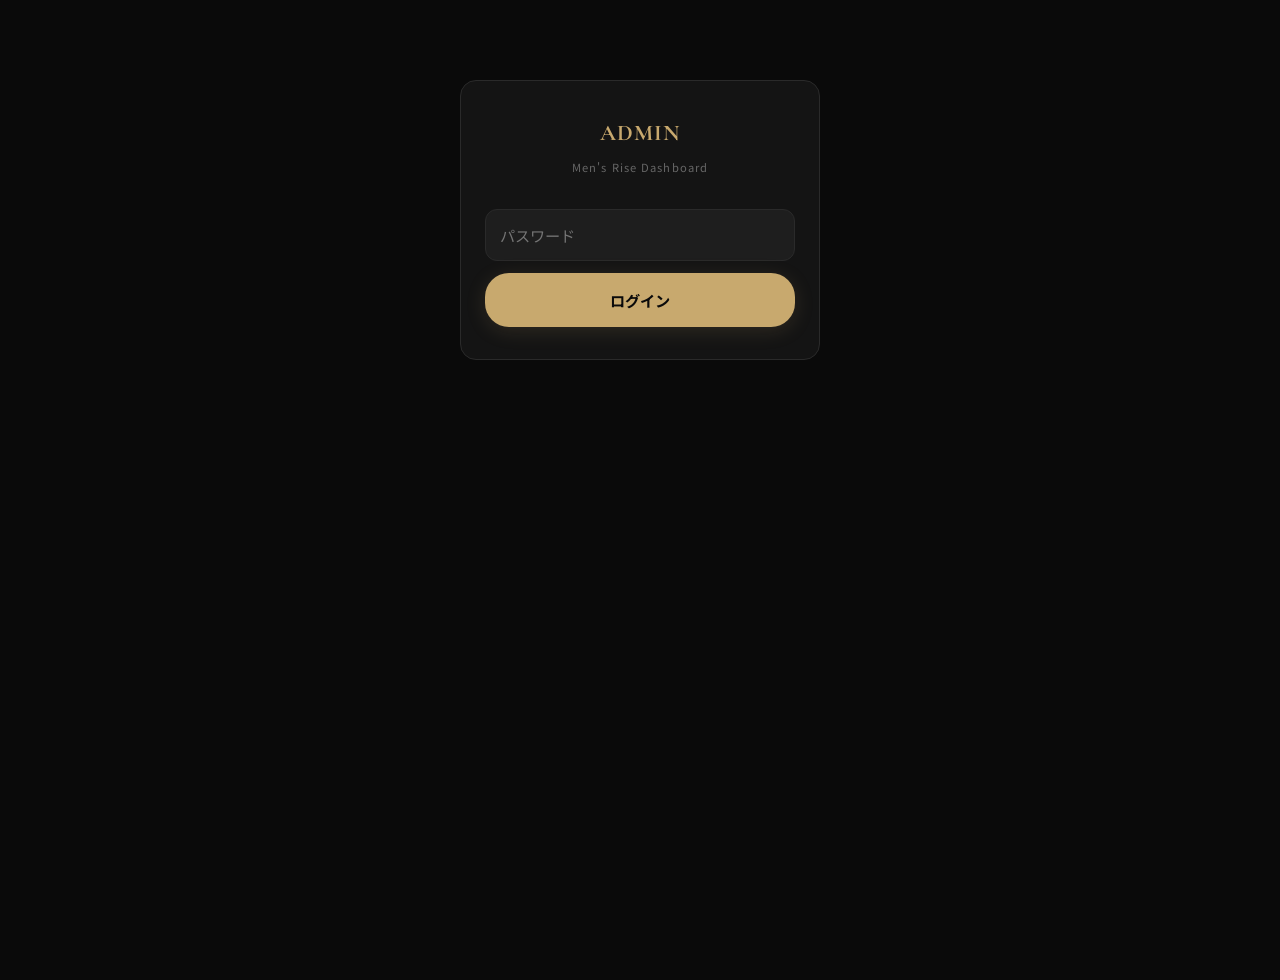
==== admin.html @ d1937c80 "Add: 名前入力・定量データ収集・GAS連携・管理ダッシュボード・ランダムCTA - 名前入力画面（診断スタート時必須、localStorage保持） - 各診断に定量データ質問追加（身長/体重/年" ====
<!DOCTYPE html>
<html lang="ja">
<head>
  <meta charset="UTF-8">
  <meta name="viewport" content="width=device-width, initial-scale=1.0">
  <title>管理ダッシュボード | Men's Rise</title>
  <link rel="stylesheet" href="css/style.css">
  <style>
    body { background: var(--bg); }
    .admin-container {
      max-width: 960px;
      margin: 0 auto;
      padding: 24px 20px;
    }
    .admin-title {
      font-family: var(--font-serif);
      font-size: 1.4rem;
      color: var(--gold);
      margin-bottom: 4px;
      letter-spacing: 0.05em;
    }
    .admin-subtitle {
      font-size: 0.7rem;
      color: var(--text-muted);
      letter-spacing: 0.1em;
      margin-bottom: 32px;
    }
    .login-box {
      max-width: 360px;
      margin: 80px auto;
      background: var(--bg-card);
      border: 1px solid var(--border);
      border-radius: var(--radius-lg);
      padding: 32px 24px;
      text-align: center;
    }
    .login-box input {
      width: 100%;
      padding: 14px;
      background: var(--bg-elevated);
      border: 1px solid var(--border);
      border-radius: var(--radius-md);
      color: var(--text);
      font-family: inherit;
      font-size: 0.95rem;
      margin-bottom: 12px;
    }
    .login-error {
      color: #ef4444;
      font-size: 0.8rem;
      margin-top: 8px;
    }
    /* ダッシュボード */
    .stats-grid {
      display: grid;
      grid-template-columns: repeat(auto-fit, minmax(200px, 1fr));
      gap: 14px;
      margin-bottom: 32px;
    }
    .stat-card {
      background: var(--bg-card);
      border: 1px solid var(--border);
      border-radius: var(--radius-lg);
      padding: 20px;
      text-align: center;
    }
    .stat-card-label {
      font-size: 0.7rem;
      color: var(--text-muted);
      letter-spacing: 0.1em;
      margin-bottom: 8px;
      text-transform: uppercase;
    }
    .stat-card-num {
      font-size: 2rem;
      font-weight: 900;
      color: var(--gold);
      font-family: var(--font-serif);
    }
    .chart-section {
      background: var(--bg-card);
      border: 1px solid var(--border);
      border-radius: var(--radius-lg);
      padding: 24px 20px;
      margin-bottom: 20px;
    }
    .chart-title {
      font-size: 0.75rem;
      color: var(--gold);
      letter-spacing: 0.1em;
      margin-bottom: 16px;
      text-transform: uppercase;
      font-family: var(--font-serif);
      padding-bottom: 8px;
      border-bottom: 1px solid var(--border);
    }
    .bar-row {
      display: flex;
      align-items: center;
      gap: 12px;
      margin-bottom: 10px;
      font-size: 0.8rem;
    }
    .bar-label {
      min-width: 120px;
      color: var(--text);
    }
    .bar-track {
      flex: 1;
      height: 18px;
      background: var(--bg-elevated);
      border-radius: 9px;
      overflow: hidden;
      position: relative;
    }
    .bar-fill {
      height: 100%;
      background: linear-gradient(90deg, var(--gold-dark), var(--gold-light));
      border-radius: 9px;
      transition: width 0.5s ease;
    }
    .bar-value {
      min-width: 40px;
      text-align: right;
      color: var(--text-muted);
      font-size: 0.75rem;
      font-family: var(--font-serif);
    }
    /* 検索 */
    .search-box {
      display: flex;
      gap: 10px;
      margin-bottom: 24px;
    }
    .search-box input {
      flex: 1;
      padding: 14px 18px;
      background: var(--bg-card);
      border: 1px solid var(--border);
      border-radius: var(--radius-md);
      color: var(--text);
      font-family: inherit;
      font-size: 0.95rem;
    }
    .search-box button {
      padding: 14px 24px;
      background: var(--gold);
      color: var(--bg);
      border: none;
      border-radius: var(--radius-md);
      font-family: inherit;
      font-weight: 700;
      cursor: pointer;
    }
    .user-card {
      background: var(--bg-card);
      border: 1px solid var(--border);
      border-radius: var(--radius-lg);
      padding: 20px;
      margin-bottom: 14px;
    }
    .user-card-header {
      display: flex;
      justify-content: space-between;
      align-items: baseline;
      margin-bottom: 12px;
      padding-bottom: 10px;
      border-bottom: 1px solid var(--border);
    }
    .user-name {
      font-size: 1.1rem;
      font-weight: 700;
      color: var(--white);
    }
    .user-time {
      font-size: 0.7rem;
      color: var(--text-muted);
    }
    .user-diagnosis {
      display: inline-block;
      padding: 3px 10px;
      background: var(--bg-elevated);
      border: 1px solid var(--gold);
      color: var(--gold);
      border-radius: 20px;
      font-size: 0.68rem;
      font-weight: 600;
      margin-right: 6px;
      font-family: var(--font-serif);
    }
    .user-row {
      display: flex;
      gap: 8px;
      font-size: 0.82rem;
      color: var(--text-secondary);
      margin: 6px 0;
    }
    .user-row-label {
      min-width: 80px;
      color: var(--text-muted);
      font-size: 0.75rem;
    }
    .user-data-grid {
      display: grid;
      grid-template-columns: repeat(auto-fit, minmax(140px, 1fr));
      gap: 8px 16px;
      margin-top: 10px;
    }
    .data-item {
      font-size: 0.75rem;
    }
    .data-item-label {
      color: var(--text-muted);
      margin-right: 6px;
    }
    .loading {
      text-align: center;
      padding: 40px;
      color: var(--text-muted);
    }
    .section-tabs {
      display: flex;
      gap: 4px;
      margin-bottom: 24px;
      border-bottom: 1px solid var(--border);
    }
    .tab-btn {
      padding: 12px 20px;
      background: none;
      border: none;
      color: var(--text-muted);
      font-family: inherit;
      font-size: 0.85rem;
      font-weight: 600;
      cursor: pointer;
      border-bottom: 2px solid transparent;
      transition: var(--transition);
    }
    .tab-btn.active {
      color: var(--gold);
      border-bottom-color: var(--gold);
    }
    .empty-state {
      text-align: center;
      padding: 60px 20px;
      color: var(--text-muted);
      font-size: 0.85rem;
    }
  </style>
</head>
<body>
  <div id="app">
    <!-- ログイン画面 -->
    <div id="loginScreen" class="login-box">
      <h1 class="admin-title">ADMIN</h1>
      <p class="admin-subtitle">Men's Rise Dashboard</p>
      <input type="password" id="passwordInput" placeholder="パスワード">
      <button class="start-btn" id="loginBtn" style="width:100%;">ログイン</button>
      <p class="login-error" id="loginError" style="display:none;">パスワードが違います</p>
    </div>

    <!-- ダッシュボード本体 -->
    <div id="dashboardScreen" class="admin-container" style="display:none;">
      <h1 class="admin-title">ADMIN DASHBOARD</h1>
      <p class="admin-subtitle">Men's Rise 男磨き診断ツール</p>

      <div class="section-tabs">
        <button class="tab-btn active" data-tab="stats">統計レポート</button>
        <button class="tab-btn" data-tab="search">ユーザー検索</button>
      </div>

      <!-- 統計タブ -->
      <div id="statsTab">
        <div class="loading" id="statsLoading">読み込み中...</div>
        <div id="statsContent" style="display:none;">
          <div class="stats-grid" id="statsGrid"></div>
          <div class="chart-section" id="diagnosisChart"></div>
          <div class="chart-section" id="typeChart"></div>
        </div>
      </div>

      <!-- 検索タブ -->
      <div id="searchTab" style="display:none;">
        <div class="search-box">
          <input type="text" id="searchInput" placeholder="名前で検索（例：山田）">
          <button id="searchBtn">検索</button>
        </div>
        <div id="searchResults">
          <div class="empty-state">名前を入力して検索してください</div>
        </div>
      </div>
    </div>
  </div>

  <script src="js/config.js"></script>
  <script>
    // ============ ログイン ============
    const loginBtn = document.getElementById('loginBtn');
    const passwordInput = document.getElementById('passwordInput');
    const loginError = document.getElementById('loginError');

    function tryLogin() {
      if (passwordInput.value === CONFIG.ADMIN_PASSWORD) {
        sessionStorage.setItem('mr_admin', 'ok');
        showDashboard();
      } else {
        loginError.style.display = 'block';
      }
    }

    loginBtn.addEventListener('click', tryLogin);
    passwordInput.addEventListener('keydown', (e) => {
      if (e.key === 'Enter') tryLogin();
    });

    // 既にログイン済みなら自動表示
    if (sessionStorage.getItem('mr_admin') === 'ok') {
      showDashboard();
    }

    function showDashboard() {
      document.getElementById('loginScreen').style.display = 'none';
      document.getElementById('dashboardScreen').style.display = 'block';
      loadStats();
    }

    // ============ タブ切替 ============
    document.querySelectorAll('.tab-btn').forEach(btn => {
      btn.addEventListener('click', () => {
        document.querySelectorAll('.tab-btn').forEach(b => b.classList.remove('active'));
        btn.classList.add('active');
        const tab = btn.dataset.tab;
        document.getElementById('statsTab').style.display = tab === 'stats' ? 'block' : 'none';
        document.getElementById('searchTab').style.display = tab === 'search' ? 'block' : 'none';
      });
    });

    // ============ 統計読み込み ============
    const DIAGNOSIS_LABELS = {
      kintore: '筋トレ診断',
      hada: '肌質診断',
      kamigata: '髪型診断',
      fashion: 'ファッション診断',
      phase: '男磨きフェーズ診断'
    };

    async function loadStats() {
      try {
        const res = await fetch(`${CONFIG.GAS_ENDPOINT}?action=stats`);
        const json = await res.json();
        if (json.status !== 'ok') throw new Error(json.message);

        const s = json.data;
        document.getElementById('statsLoading').style.display = 'none';
        document.getElementById('statsContent').style.display = 'block';

        // サマリーカード
        document.getElementById('statsGrid').innerHTML = `
          <div class="stat-card">
            <div class="stat-card-label">総回答数</div>
            <div class="stat-card-num">${s.total}</div>
          </div>
          <div class="stat-card">
            <div class="stat-card-label">ユーザー数</div>
            <div class="stat-card-num">${s.uniqueUsers}</div>
          </div>
          <div class="stat-card">
            <div class="stat-card-label">平均診断数/人</div>
            <div class="stat-card-num">${s.uniqueUsers ? (s.total / s.uniqueUsers).toFixed(1) : 0}</div>
          </div>
        `;

        // 診断別グラフ
        const maxDiag = Math.max(...Object.values(s.byDiagnosis), 1);
        document.getElementById('diagnosisChart').innerHTML = `
          <div class="chart-title">診断別 回答数</div>
          ${Object.entries(s.byDiagnosis).map(([k, v]) => `
            <div class="bar-row">
              <div class="bar-label">${DIAGNOSIS_LABELS[k] || k}</div>
              <div class="bar-track"><div class="bar-fill" style="width:${(v / maxDiag) * 100}%"></div></div>
              <div class="bar-value">${v}</div>
            </div>
          `).join('')}
        `;

        // タイプ別グラフ
        const maxType = Math.max(...Object.values(s.byResult), 1);
        const sortedTypes = Object.entries(s.byResult)
          .sort((a, b) => b[1] - a[1])
          .slice(0, 15);
        document.getElementById('typeChart').innerHTML = `
          <div class="chart-title">タイプ別 分布（TOP15）</div>
          ${sortedTypes.map(([k, v]) => {
            const [did, type] = k.split(':');
            return `
              <div class="bar-row">
                <div class="bar-label" style="min-width:180px; font-size:0.72rem;">
                  <span style="color:var(--gold); font-size:0.65rem;">[${DIAGNOSIS_LABELS[did] || did}]</span><br>${type}
                </div>
                <div class="bar-track"><div class="bar-fill" style="width:${(v / maxType) * 100}%"></div></div>
                <div class="bar-value">${v}</div>
              </div>
            `;
          }).join('')}
        `;
      } catch (err) {
        document.getElementById('statsLoading').innerHTML = '読み込みに失敗しました。GAS設定を確認してください。';
        console.error(err);
      }
    }

    // ============ 検索 ============
    document.getElementById('searchBtn').addEventListener('click', doSearch);
    document.getElementById('searchInput').addEventListener('keydown', (e) => {
      if (e.key === 'Enter') doSearch();
    });

    async function doSearch() {
      const name = document.getElementById('searchInput').value.trim();
      const container = document.getElementById('searchResults');
      if (!name) {
        container.innerHTML = '<div class="empty-state">名前を入力してください</div>';
        return;
      }
      container.innerHTML = '<div class="loading">検索中...</div>';

      try {
        const res = await fetch(`${CONFIG.GAS_ENDPOINT}?action=search&name=${encodeURIComponent(name)}`);
        const json = await res.json();
        if (json.status !== 'ok') throw new Error(json.message);

        const records = json.data;
        if (records.length === 0) {
          container.innerHTML = '<div class="empty-state">該当するユーザーが見つかりません</div>';
          return;
        }

        // 名前でグルーピング
        const grouped = {};
        records.forEach(r => {
          const n = r['名前'] || '(名前なし)';
          if (!grouped[n]) grouped[n] = [];
          grouped[n].push(r);
        });

        container.innerHTML = Object.entries(grouped).map(([userName, recs]) => {
          const latest = recs.sort((a, b) => new Date(b['日時']) - new Date(a['日時']))[0];
          return `
            <div class="user-card">
              <div class="user-card-header">
                <div class="user-name">${userName}</div>
                <div class="user-time">最終回答: ${new Date(latest['日時']).toLocaleString('ja-JP')}</div>
              </div>
              <div>
                ${recs.map(r => `<span class="user-diagnosis">${DIAGNOSIS_LABELS[r['診断ID']] || r['診断ID']}: ${r['診断結果']}</span>`).join('')}
              </div>
              <div class="user-data-grid">
                ${latest['年齢'] ? `<div class="data-item"><span class="data-item-label">年齢:</span>${latest['年齢']}歳</div>` : ''}
                ${latest['身長'] ? `<div class="data-item"><span class="data-item-label">身長:</span>${latest['身長']}cm</div>` : ''}
                ${latest['体重'] ? `<div class="data-item"><span class="data-item-label">体重:</span>${latest['体重']}kg</div>` : ''}
                ${latest['男磨き予算'] ? `<div class="data-item"><span class="data-item-label">予算:</span>${latest['男磨き予算']}</div>` : ''}
                ${latest['美容院頻度'] ? `<div class="data-item"><span class="data-item-label">美容院:</span>${latest['美容院頻度']}</div>` : ''}
                ${latest['肌の悩み'] ? `<div class="data-item"><span class="data-item-label">肌の悩み:</span>${latest['肌の悩み']}</div>` : ''}
              </div>
            </div>
          `;
        }).join('');
      } catch (err) {
        container.innerHTML = '<div class="empty-state">検索に失敗しました</div>';
        console.error(err);
      }
    }
  </script>
</body>
</html>
---- css/style.css ----
/* ========================================
   Men's Rise 診断ツール - 共通スタイル
   ブランドコピー：「強く、華やかに。」
   トンマナ：ダーク×スタイリッシュ×洗練
   ======================================== */

@import url('https://fonts.googleapis.com/css2?family=Noto+Sans+JP:wght@300;400;500;600;700;900&family=Cormorant+Garamond:wght@400;500;600;700&display=swap');

:root {
  --white: #ffffff;
  --bg: #0a0a0a;
  --bg-card: #141414;
  --bg-card-hover: #1a1a1a;
  --bg-elevated: #1e1e1e;
  --text: #f0f0f0;
  --text-secondary: #a0a0a0;
  --text-muted: #666666;
  --gold: #c8a96e;
  --gold-light: #dfc28f;
  --gold-dark: #a88c4f;
  --border: #2a2a2a;
  --border-light: #333333;
  --line-green: #06C755;
  --line-green-hover: #05b34c;
  --success: #06C755;
  --shadow-sm: 0 1px 3px rgba(0,0,0,0.3);
  --shadow-md: 0 4px 16px rgba(0,0,0,0.4);
  --shadow-lg: 0 8px 32px rgba(0,0,0,0.5);
  --shadow-gold: 0 4px 20px rgba(200,169,110,0.15);
  --radius-sm: 8px;
  --radius-md: 12px;
  --radius-lg: 16px;
  --radius-xl: 24px;
  --transition: all 0.3s cubic-bezier(0.4, 0, 0.2, 1);
  --font-serif: 'Cormorant Garamond', 'Georgia', serif;
  --font-sans: 'Noto Sans JP', -apple-system, BlinkMacSystemFont, 'Segoe UI', sans-serif;
}

* {
  margin: 0;
  padding: 0;
  box-sizing: border-box;
}

html {
  font-size: 16px;
  -webkit-text-size-adjust: 100%;
}

body {
  font-family: var(--font-sans);
  background: var(--bg);
  color: var(--text);
  line-height: 1.8;
  min-height: 100dvh;
  -webkit-font-smoothing: antialiased;
}

/* ======== レイアウト ======== */
.container {
  max-width: 480px;
  margin: 0 auto;
  padding: 0 20px;
}

.page-wrapper {
  min-height: 100dvh;
  display: flex;
  flex-direction: column;
}

/* ======== ヘッダー ======== */
.header {
  background: rgba(10,10,10,0.95);
  backdrop-filter: blur(12px);
  -webkit-backdrop-filter: blur(12px);
  border-bottom: 1px solid var(--border);
  padding: 12px 0;
  position: sticky;
  top: 0;
  z-index: 100;
}

.header-inner {
  display: flex;
  align-items: center;
  justify-content: center;
  gap: 10px;
}

.header-logo-img {
  height: 80px;
  width: auto;
  object-fit: contain;
  margin: -20px 0;
}

.header-logo {
  font-family: var(--font-serif);
  font-size: 0.95rem;
  font-weight: 600;
  letter-spacing: 0.08em;
  color: var(--white);
}

.header-sub {
  font-size: 0.6rem;
  color: var(--gold);
  letter-spacing: 0.15em;
  font-weight: 500;
}

.header-divider {
  width: 1px;
  height: 14px;
  background: var(--border-light);
}

/* ======== プログレスバー ======== */
.progress-wrapper {
  background: rgba(10,10,10,0.95);
  backdrop-filter: blur(12px);
  padding: 10px 0 14px;
  border-bottom: 1px solid var(--border);
}

.progress-info {
  display: flex;
  justify-content: space-between;
  align-items: center;
  margin-bottom: 8px;
}

.progress-label {
  font-size: 0.7rem;
  font-weight: 500;
  color: var(--text-muted);
  letter-spacing: 0.05em;
}

.progress-count {
  font-size: 0.7rem;
  font-weight: 600;
  color: var(--gold);
  font-family: var(--font-serif);
}

.progress-bar {
  width: 100%;
  height: 3px;
  background: var(--border);
  border-radius: 2px;
  overflow: hidden;
}

.progress-fill {
  height: 100%;
  background: linear-gradient(90deg, var(--gold-dark), var(--gold-light));
  border-radius: 2px;
  transition: width 0.5s cubic-bezier(0.4, 0, 0.2, 1);
  width: 0%;
}

/* ======== クイズ画面 ======== */
.quiz-section {
  flex: 1;
  display: flex;
  flex-direction: column;
  padding: 36px 0 48px;
}

.question-card {
  opacity: 0;
  transform: translateY(20px);
  animation: fadeInUp 0.5s ease forwards;
}

@keyframes fadeInUp {
  to { opacity: 1; transform: translateY(0); }
}

@keyframes fadeOutUp {
  from { opacity: 1; transform: translateY(0); }
  to { opacity: 0; transform: translateY(-20px); }
}

@keyframes fadeOutDown {
  from { opacity: 1; transform: translateY(0); }
  to { opacity: 0; transform: translateY(20px); }
}

/* ======== 戻るボタン ======== */
.back-btn {
  display: inline-flex;
  align-items: center;
  gap: 4px;
  background: none;
  border: none;
  color: var(--text-muted);
  font-family: inherit;
  font-size: 0.72rem;
  font-weight: 500;
  cursor: pointer;
  padding: 4px 0;
  transition: var(--transition);
  -webkit-tap-highlight-color: transparent;
}

.back-btn:hover {
  color: var(--gold);
}

.back-btn svg {
  flex-shrink: 0;
}

.question-number {
  display: inline-flex;
  align-items: center;
  justify-content: center;
  width: 28px;
  height: 28px;
  background: transparent;
  border: 1.5px solid var(--gold);
  color: var(--gold);
  border-radius: 50%;
  font-size: 0.7rem;
  font-weight: 700;
  font-family: var(--font-serif);
  margin-bottom: 16px;
}

.question-text {
  font-size: 1.15rem;
  font-weight: 700;
  line-height: 1.6;
  margin-bottom: 8px;
  color: var(--white);
}

.question-hint {
  font-size: 0.78rem;
  color: var(--text-muted);
  margin-bottom: 28px;
  line-height: 1.6;
}

/* ======== 選択肢ボタン ======== */
.options-list {
  display: flex;
  flex-direction: column;
  gap: 10px;
}

.option-btn {
  display: flex;
  align-items: center;
  gap: 14px;
  width: 100%;
  padding: 16px 18px;
  background: var(--bg-card);
  border: 1px solid var(--border);
  border-radius: var(--radius-md);
  cursor: pointer;
  transition: var(--transition);
  text-align: left;
  font-family: inherit;
  font-size: 0.88rem;
  font-weight: 500;
  color: var(--text);
  line-height: 1.5;
  -webkit-tap-highlight-color: transparent;
}

.option-btn:hover {
  border-color: var(--gold);
  background: var(--bg-card-hover);
}

.option-btn:active {
  transform: scale(0.98);
}

.option-btn.selected {
  border-color: var(--gold);
  background: var(--gold);
  color: var(--bg);
}

.option-icon {
  display: flex;
  align-items: center;
  justify-content: center;
  width: 24px;
  height: 24px;
  border-radius: 50%;
  border: 1.5px solid var(--border-light);
  flex-shrink: 0;
  transition: var(--transition);
  font-size: 0.65rem;
  font-weight: 700;
  font-family: var(--font-serif);
  color: var(--text-muted);
}

.option-btn.selected .option-icon {
  border-color: var(--bg);
  background: var(--bg);
  color: var(--gold);
}

.option-btn:hover .option-icon {
  border-color: var(--gold);
  color: var(--gold);
}

.option-btn.multi .option-icon {
  border-radius: 4px;
}

/* ======== サブ質問 ======== */
.sub-questions {
  display: flex;
  flex-direction: column;
  gap: 14px;
}

.sub-question {
  background: var(--bg-card);
  border: 1px solid var(--border);
  border-radius: var(--radius-md);
  padding: 16px;
}

.sub-question-label {
  font-size: 0.78rem;
  font-weight: 600;
  color: var(--text-secondary);
  margin-bottom: 10px;
}

.sub-options {
  display: flex;
  gap: 8px;
}

.sub-option-btn {
  flex: 1;
  padding: 10px 8px;
  background: var(--bg-elevated);
  border: 1.5px solid var(--border);
  border-radius: var(--radius-sm);
  cursor: pointer;
  font-family: inherit;
  font-size: 0.78rem;
  font-weight: 500;
  color: var(--text);
  text-align: center;
  transition: var(--transition);
  -webkit-tap-highlight-color: transparent;
}

.sub-option-btn:hover {
  border-color: var(--gold);
}

.sub-option-btn.selected {
  border-color: var(--gold);
  background: var(--gold);
  color: var(--bg);
}

/* ======== 結果画面 ======== */
.result-section {
  padding: 36px 0 60px;
  animation: fadeInUp 0.6s ease forwards;
}

.result-header {
  text-align: center;
  margin-bottom: 36px;
  padding-bottom: 24px;
  border-bottom: 1px solid var(--border);
}

.result-label {
  font-size: 0.65rem;
  font-weight: 600;
  letter-spacing: 0.25em;
  color: var(--gold);
  margin-bottom: 10px;
  text-transform: uppercase;
  font-family: var(--font-serif);
}

.result-type {
  font-size: 1.5rem;
  font-weight: 900;
  color: var(--white);
  margin-bottom: 6px;
  line-height: 1.4;
}

.result-subtitle {
  font-size: 0.82rem;
  color: var(--text-secondary);
}

/* 結果カード */
.result-card {
  background: var(--bg-card);
  border: 1px solid var(--border);
  border-radius: var(--radius-lg);
  padding: 24px 20px;
  margin-bottom: 14px;
}

.result-card-title {
  font-size: 0.65rem;
  font-weight: 700;
  letter-spacing: 0.15em;
  color: var(--gold);
  margin-bottom: 12px;
  padding-bottom: 8px;
  border-bottom: 1px solid var(--border);
  text-transform: uppercase;
  font-family: var(--font-serif);
}

.result-card-body {
  font-size: 0.88rem;
  line-height: 1.8;
  color: var(--text);
}

.result-card-body strong {
  font-weight: 700;
  color: var(--white);
}

.result-highlight {
  background: var(--bg-elevated);
  border-left: 3px solid var(--gold);
  padding: 14px 16px;
  margin: 12px 0;
  border-radius: 0 var(--radius-sm) var(--radius-sm) 0;
  font-weight: 600;
  font-size: 0.88rem;
  color: var(--white);
}

.result-image {
  width: 100%;
  border-radius: var(--radius-md);
  margin: 12px 0;
}

/* ======== コーデビジュアルカード ======== */
.coord-visual {
  background: var(--bg-card);
  border: 1px solid var(--border);
  border-radius: var(--radius-lg);
  padding: 20px;
  margin: 14px 0;
}

.coord-visual-header {
  display: flex;
  align-items: center;
  justify-content: space-between;
  margin-bottom: 16px;
}

.coord-visual-title {
  font-size: 0.7rem;
  font-weight: 700;
  letter-spacing: 0.12em;
  color: var(--gold);
  font-family: var(--font-serif);
  text-transform: uppercase;
}

.coord-visual-label {
  font-size: 0.6rem;
  color: var(--text-muted);
}

.coord-stack {
  display: flex;
  flex-direction: column;
  gap: 0;
  position: relative;
}

.coord-layer {
  display: flex;
  align-items: center;
  gap: 12px;
  padding: 10px 14px;
  border: 1px solid var(--border);
  margin-bottom: -1px;
  position: relative;
  background: var(--bg-elevated);
  transition: var(--transition);
}

.coord-layer:first-child {
  border-radius: var(--radius-sm) var(--radius-sm) 0 0;
}

.coord-layer:last-child {
  border-radius: 0 0 var(--radius-sm) var(--radius-sm);
  margin-bottom: 0;
}

.coord-layer:only-child {
  border-radius: var(--radius-sm);
}

.coord-layer-tag {
  font-size: 0.55rem;
  font-weight: 700;
  color: var(--text-muted);
  min-width: 48px;
  letter-spacing: 0.05em;
  text-transform: uppercase;
}

.coord-layer-name {
  flex: 1;
  font-size: 0.8rem;
  font-weight: 500;
  color: var(--text);
}

.coord-layer-swatch {
  width: 20px;
  height: 20px;
  border-radius: 4px;
  border: 1px solid var(--border-light);
  flex-shrink: 0;
}

.coord-layer-color-name {
  font-size: 0.65rem;
  color: var(--text-muted);
  min-width: 50px;
  text-align: right;
}

.coord-visual-note {
  margin-top: 12px;
  font-size: 0.68rem;
  color: var(--text-muted);
  text-align: center;
  line-height: 1.5;
}

.coord-visual-silhouette {
  display: flex;
  justify-content: center;
  margin: 16px 0 8px;
  font-size: 0.65rem;
  color: var(--gold);
  letter-spacing: 0.1em;
  font-family: var(--font-serif);
}

/* ======== ゲーティング（ブラー） ======== */
.gated-section {
  position: relative;
  margin: 24px 0;
}

.gated-content {
  filter: blur(8px);
  -webkit-filter: blur(8px);
  pointer-events: none;
  user-select: none;
  -webkit-user-select: none;
}

.gated-overlay {
  position: absolute;
  top: 0;
  left: 0;
  right: 0;
  bottom: 0;
  display: flex;
  flex-direction: column;
  align-items: center;
  justify-content: center;
  background: rgba(10,10,10,0.6);
  backdrop-filter: blur(4px);
  border-radius: var(--radius-lg);
  padding: 32px 24px;
  text-align: center;
  z-index: 10;
}

.gated-icon {
  font-size: 1.8rem;
  margin-bottom: 12px;
}

.gated-title {
  font-size: 1rem;
  font-weight: 700;
  margin-bottom: 6px;
  color: var(--white);
}

.gated-desc {
  font-size: 0.78rem;
  color: var(--text-secondary);
  margin-bottom: 20px;
  line-height: 1.6;
}

/* ======== CTA教育メッセージ ======== */
.cta-education {
  background: var(--bg-card);
  border: 1px solid var(--border);
  border-radius: var(--radius-lg);
  padding: 28px 22px;
  margin-bottom: 20px;
  text-align: center;
}

.cta-education-title {
  font-size: 1.05rem;
  font-weight: 700;
  color: var(--white);
  margin-bottom: 16px;
  line-height: 1.5;
}

.cta-education-body {
  font-size: 0.85rem;
  line-height: 1.9;
  color: var(--text-secondary);
}

.cta-education-body strong {
  color: var(--gold);
  font-weight: 700;
}

/* ======== CTAボタン ======== */
.cta-section {
  margin: 36px 0;
  text-align: center;
}

.cta-btn {
  display: inline-flex;
  align-items: center;
  justify-content: center;
  gap: 8px;
  width: 100%;
  padding: 16px 24px;
  background: var(--line-green);
  color: var(--white);
  border: none;
  border-radius: var(--radius-xl);
  font-family: inherit;
  font-size: 0.95rem;
  font-weight: 700;
  cursor: pointer;
  transition: var(--transition);
  text-decoration: none;
  box-shadow: 0 4px 20px rgba(6, 199, 85, 0.3);
  -webkit-tap-highlight-color: transparent;
}

.cta-btn:hover {
  background: var(--line-green-hover);
  transform: translateY(-1px);
  box-shadow: 0 6px 24px rgba(6, 199, 85, 0.4);
}

.cta-btn:active {
  transform: translateY(0);
}

.cta-btn-secondary {
  display: inline-flex;
  align-items: center;
  justify-content: center;
  gap: 8px;
  width: 100%;
  padding: 14px 24px;
  background: transparent;
  color: var(--text-secondary);
  border: 1px solid var(--border);
  border-radius: var(--radius-xl);
  font-family: inherit;
  font-size: 0.85rem;
  font-weight: 600;
  cursor: pointer;
  transition: var(--transition);
  text-decoration: none;
  margin-top: 10px;
}

.cta-btn-secondary:hover {
  border-color: var(--gold);
  color: var(--gold);
  background: rgba(200,169,110,0.05);
}

/* ======== スタート画面 ======== */
.start-section {
  flex: 1;
  display: flex;
  flex-direction: column;
  align-items: center;
  justify-content: center;
  text-align: center;
  padding: 48px 0 60px;
}

.start-icon {
  font-size: 2.5rem;
  margin-bottom: 24px;
  opacity: 0.9;
}

.start-title {
  font-size: 1.4rem;
  font-weight: 900;
  line-height: 1.5;
  margin-bottom: 14px;
  color: var(--white);
}

.start-desc {
  font-size: 0.82rem;
  color: var(--text-secondary);
  margin-bottom: 8px;
  line-height: 1.7;
}

.start-meta {
  font-size: 0.7rem;
  color: var(--text-muted);
  margin-bottom: 36px;
  letter-spacing: 0.05em;
}

.start-btn {
  display: inline-flex;
  align-items: center;
  justify-content: center;
  gap: 8px;
  padding: 16px 52px;
  background: var(--gold);
  color: var(--bg);
  border: none;
  border-radius: var(--radius-xl);
  font-family: inherit;
  font-size: 0.95rem;
  font-weight: 700;
  cursor: pointer;
  transition: var(--transition);
  -webkit-tap-highlight-color: transparent;
  box-shadow: var(--shadow-gold);
}

.start-btn:hover {
  background: var(--gold-light);
  transform: translateY(-1px);
  box-shadow: 0 6px 24px rgba(200,169,110,0.3);
}

.start-btn:active {
  transform: translateY(0);
}

/* ======== トップページ ======== */
.top-hero {
  text-align: center;
  padding: 40px 0 28px;
}

.top-logo-img {
  height: 36px;
  width: auto;
  margin-bottom: 20px;
}

.top-brand {
  font-size: 0.6rem;
  font-weight: 600;
  letter-spacing: 0.3em;
  color: var(--gold);
  margin-bottom: 6px;
  font-family: var(--font-serif);
  text-transform: uppercase;
}

.top-title {
  font-size: 1.4rem;
  font-weight: 900;
  margin-bottom: 10px;
  color: var(--white);
}

.top-copy {
  font-size: 0.82rem;
  color: var(--text-secondary);
  line-height: 1.7;
}

.diagnosis-grid {
  display: flex;
  flex-direction: column;
  gap: 10px;
  padding: 20px 0 40px;
}

.diagnosis-card {
  display: flex;
  align-items: center;
  gap: 16px;
  padding: 18px 20px;
  background: var(--bg-card);
  border: 1px solid var(--border);
  border-radius: var(--radius-md);
  text-decoration: none;
  color: var(--text);
  transition: var(--transition);
}

.diagnosis-card:hover {
  border-color: var(--gold);
  box-shadow: var(--shadow-gold);
  transform: translateY(-2px);
}

.diagnosis-card-icon {
  font-size: 1.5rem;
  flex-shrink: 0;
}

.diagnosis-card-content {
  flex: 1;
}

.diagnosis-card-title {
  font-size: 0.92rem;
  font-weight: 700;
  margin-bottom: 2px;
  color: var(--white);
}

.diagnosis-card-desc {
  font-size: 0.72rem;
  color: var(--text-muted);
}

.diagnosis-card-arrow {
  color: var(--text-muted);
  font-size: 0.75rem;
  flex-shrink: 0;
  transition: var(--transition);
}

.diagnosis-card:hover .diagnosis-card-arrow {
  color: var(--gold);
}

/* ======== メニュー表 ======== */
.menu-table {
  width: 100%;
  border-collapse: collapse;
  font-size: 0.78rem;
  margin: 12px 0;
}

.menu-table th {
  background: var(--bg-elevated);
  color: var(--gold);
  padding: 8px 12px;
  text-align: left;
  font-weight: 600;
  font-size: 0.7rem;
  letter-spacing: 0.05em;
  border-bottom: 1px solid var(--gold-dark);
}

.menu-table td {
  padding: 8px 12px;
  border-bottom: 1px solid var(--border);
  vertical-align: top;
  color: var(--text);
}

.menu-table tr:nth-child(even) td {
  background: rgba(255,255,255,0.02);
}

/* ======== コーデカード ======== */
.coord-card {
  background: var(--bg-card);
  border: 1px solid var(--border);
  border-radius: var(--radius-md);
  padding: 16px;
  margin: 8px 0;
}

.coord-season {
  display: inline-block;
  padding: 3px 12px;
  border-radius: 20px;
  font-size: 0.65rem;
  font-weight: 700;
  margin-bottom: 12px;
  letter-spacing: 0.05em;
}

.coord-season.spring { background: rgba(200,100,100,0.15); color: #e08080; border: 1px solid rgba(200,100,100,0.3); }
.coord-season.summer { background: rgba(80,140,200,0.15); color: #70b0e0; border: 1px solid rgba(80,140,200,0.3); }
.coord-season.autumn { background: rgba(200,150,80,0.15); color: #d0a050; border: 1px solid rgba(200,150,80,0.3); }
.coord-season.winter { background: rgba(120,120,180,0.15); color: #9090c0; border: 1px solid rgba(120,120,180,0.3); }

.coord-item {
  display: flex;
  justify-content: space-between;
  align-items: center;
  padding: 7px 0;
  font-size: 0.78rem;
  border-bottom: 1px solid var(--border);
}

.coord-item:last-child {
  border-bottom: none;
}

.coord-item-category {
  font-weight: 600;
  color: var(--text-muted);
  font-size: 0.68rem;
  min-width: 56px;
  letter-spacing: 0.03em;
}

.coord-item-name {
  flex: 1;
  padding: 0 8px;
  color: var(--text);
}

.coord-item-color {
  display: flex;
  align-items: center;
  gap: 5px;
  font-size: 0.72rem;
  color: var(--text-muted);
}

.color-dot {
  display: inline-block;
  width: 12px;
  height: 12px;
  border-radius: 50%;
  border: 1px solid var(--border-light);
}

/* ======== フッター ======== */
.footer {
  text-align: center;
  padding: 24px 0;
  font-size: 0.65rem;
  color: var(--text-muted);
  border-top: 1px solid var(--border);
  margin-top: auto;
  letter-spacing: 0.05em;
}

/* ======== アニメーション ======== */
.fade-in {
  animation: fadeInUp 0.5s ease forwards;
}

.slide-out {
  animation: fadeOutUp 0.3s ease forwards;
}

/* ======== ユーティリティ ======== */
.text-center { text-align: center; }
.mt-8 { margin-top: 8px; }
.mt-16 { margin-top: 16px; }
.mt-24 { margin-top: 24px; }
.mt-32 { margin-top: 32px; }
.mb-8 { margin-bottom: 8px; }
.mb-16 { margin-bottom: 16px; }
.mb-24 { margin-bottom: 24px; }

.tag {
  display: inline-block;
  padding: 3px 10px;
  background: transparent;
  border: 1px solid var(--border);
  border-radius: 20px;
  font-size: 0.68rem;
  font-weight: 600;
  color: var(--text-secondary);
}

.divider {
  height: 1px;
  background: var(--border);
  margin: 24px 0;
}

/* ======== リスト ======== */
.check-list {
  list-style: none;
  padding: 0;
}

.check-list li {
  position: relative;
  padding-left: 24px;
  margin-bottom: 8px;
  font-size: 0.85rem;
  line-height: 1.6;
}

.check-list li::before {
  content: '✓';
  position: absolute;
  left: 0;
  font-weight: 700;
  color: var(--gold);
}

/* ======== SVGアイコン ======== */
.icon-svg {
  display: inline-flex;
  align-items: center;
  justify-content: center;
  color: var(--gold);
}

.icon-svg svg {
  width: 100%;
  height: 100%;
}

.icon-svg.icon-lg {
  width: 56px;
  height: 56px;
}

.icon-svg.icon-md {
  width: 36px;
  height: 36px;
}

.icon-svg.icon-sm {
  width: 24px;
  height: 24px;
}

.start-icon-svg {
  width: 72px;
  height: 72px;
  color: var(--gold);
  margin-bottom: 28px;
  opacity: 0.85;
}

.start-icon-svg svg {
  width: 100%;
  height: 100%;
}

.diagnosis-card .icon-svg {
  flex-shrink: 0;
}

.gated-icon-svg {
  width: 40px;
  height: 40px;
  color: var(--gold);
  margin-bottom: 12px;
  opacity: 0.8;
}

.gated-icon-svg svg {
  width: 100%;
  height: 100%;
}

/* ======== レスポンシブ ======== */
@media (min-width: 640px) {
  .container {
    padding: 0 24px;
  }
  .question-text {
    font-size: 1.2rem;
  }
  .result-type {
    font-size: 1.7rem;
  }
  .start-title {
    font-size: 1.6rem;
  }
}
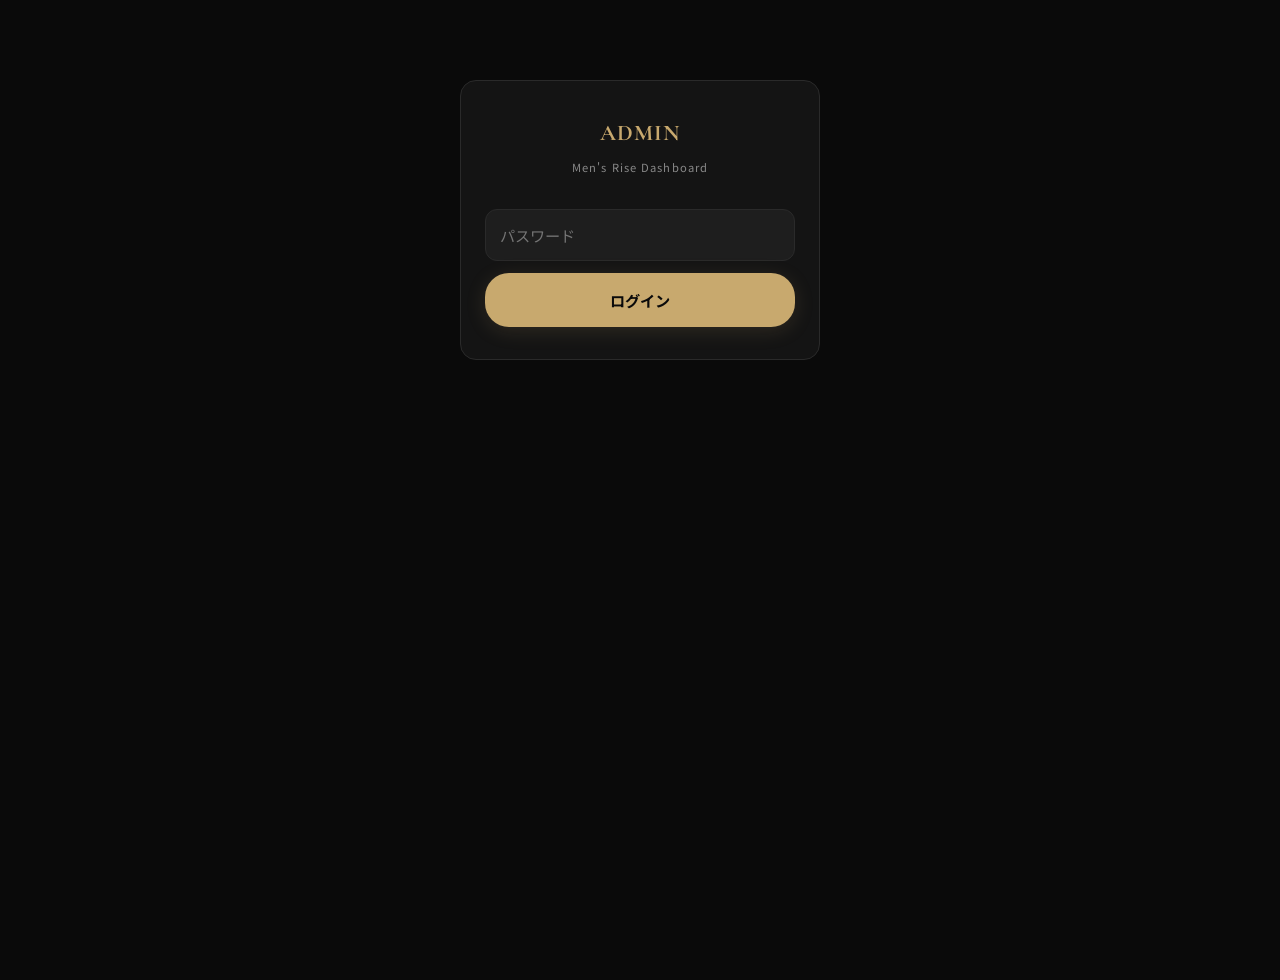
==== commit e3561ea9: "Improve: シート保存を日本語化 - quiz-engine: 回答コードをラベルに変換する buildReadableAnswers を追加 - DOM描画後に結果タイプ名を抽出して resu" ====
--- a/admin.html
+++ b/admin.html
@@ -452,7 +452,7 @@
                 <div class="user-time">最終回答: ${new Date(latest['日時']).toLocaleString('ja-JP')}</div>
               </div>
               <div>
-                ${recs.map(r => `<span class="user-diagnosis">${DIAGNOSIS_LABELS[r['診断ID']] || r['診断ID']}: ${r['診断結果']}</span>`).join('')}
+                ${recs.map(r => `<span class="user-diagnosis">${r['診断名'] || DIAGNOSIS_LABELS[r['診断ID']] || r['診断ID']}: ${r['診断結果']}</span>`).join('')}
               </div>
               <div class="user-data-grid">
                 ${latest['年齢'] ? `<div class="data-item"><span class="data-item-label">年齢:</span>${latest['年齢']}歳</div>` : ''}
--- a/css/style.css
+++ b/css/style.css
@@ -12,9 +12,9 @@
   --bg-card: #141414;
   --bg-card-hover: #1a1a1a;
   --bg-elevated: #1e1e1e;
-  --text: #f0f0f0;
-  --text-secondary: #a0a0a0;
-  --text-muted: #666666;
+  --text: #f5f5f5;
+  --text-secondary: #c0c0c0;
+  --text-muted: #888888;
   --gold: #c8a96e;
   --gold-light: #dfc28f;
   --gold-dark: #a88c4f;
@@ -54,6 +54,27 @@
   line-height: 1.8;
   min-height: 100dvh;
   -webkit-font-smoothing: antialiased;
+  /* 日本語の改行を自然に：単語（フレーズ）の途中で切らない */
+  word-break: auto-phrase;
+  overflow-wrap: break-word;
+  line-break: strict;
+}
+
+/* auto-phrase 非対応ブラウザ用のフォールバック */
+@supports not (word-break: auto-phrase) {
+  body { word-break: normal; }
+  .question-text,
+  .result-card-body,
+  .cta-education-body,
+  .start-title,
+  .start-desc,
+  .top-copy,
+  .result-type,
+  p, li {
+    word-break: normal;
+    overflow-wrap: break-word;
+    line-break: strict;
+  }
 }
 
 /* ======== レイアウト ======== */
@@ -89,10 +110,10 @@
 }
 
 .header-logo-img {
-  height: 80px;
+  height: 140px;
   width: auto;
   object-fit: contain;
-  margin: -20px 0;
+  margin: -42px 0;
 }
 
 .header-logo {
@@ -272,10 +293,15 @@
   -webkit-tap-highlight-color: transparent;
 }
 
-.option-btn:hover {
-  border-color: var(--gold);
-  background: var(--bg-card-hover);
-}
+/* ホバー効果は最小限に（選択済みに見えないよう控えめに） */
+@media (hover: hover) and (pointer: fine) {
+  .option-btn:hover {
+    background: var(--bg-card-hover);
+  }
+}
+
+.option-btn:focus,
+.option-btn:focus-visible { outline: none; }
 
 .option-btn:active {
   transform: scale(0.98);
@@ -309,13 +335,113 @@
   color: var(--gold);
 }
 
-.option-btn:hover .option-icon {
-  border-color: var(--gold);
-  color: var(--gold);
-}
+/* ホバー時のアイコン色変更は無効化（選択と区別） */
 
 .option-btn.multi .option-icon {
   border-radius: 4px;
+}
+
+/* ======== アイコン付き選択肢 ======== */
+.icon-choice-list .option-btn {
+  padding: 14px 16px;
+  min-height: 76px;
+}
+
+.option-choice-icon {
+  width: 48px;
+  height: 48px;
+  display: flex;
+  align-items: center;
+  justify-content: center;
+  color: var(--gold);
+  flex-shrink: 0;
+}
+
+.option-choice-icon svg {
+  width: 100%;
+  height: 100%;
+}
+
+.option-choice-label {
+  display: flex;
+  flex-direction: column;
+  gap: 2px;
+  flex: 1;
+}
+
+.option-choice-title {
+  font-size: 0.92rem;
+  font-weight: 700;
+  color: var(--white);
+}
+
+.option-choice-desc {
+  font-size: 0.7rem;
+  color: var(--text-muted);
+  line-height: 1.5;
+}
+
+.option-btn.selected .option-choice-icon { color: var(--bg); }
+.option-btn.selected .option-choice-title { color: var(--bg); }
+.option-btn.selected .option-choice-desc { color: rgba(10,10,10,0.7); }
+
+/* ======== 画像付き選択肢 ======== */
+.image-choice-grid {
+  display: grid;
+  grid-template-columns: 1fr 1fr;
+  gap: 12px;
+}
+
+.image-choice-btn {
+  background: var(--bg-card);
+  border: 1px solid var(--border);
+  border-radius: var(--radius-md);
+  padding: 0;
+  cursor: pointer;
+  transition: var(--transition);
+  font-family: inherit;
+  overflow: hidden;
+  text-align: center;
+  display: flex;
+  flex-direction: column;
+  -webkit-tap-highlight-color: transparent;
+}
+
+.image-choice-btn:active { transform: scale(0.98); }
+
+@media (hover: hover) {
+  .image-choice-btn:hover {
+    border-color: var(--gold);
+    box-shadow: var(--shadow-gold);
+  }
+}
+
+.image-choice-btn.selected {
+  border-color: var(--gold);
+  border-width: 2px;
+  box-shadow: var(--shadow-gold);
+}
+
+.image-choice-img {
+  width: 100%;
+  aspect-ratio: 3/4;
+  background-size: cover;
+  background-position: center top;
+  background-color: var(--bg-elevated);
+}
+
+.image-choice-label {
+  padding: 10px 8px 4px;
+  font-size: 0.85rem;
+  font-weight: 700;
+  color: var(--white);
+}
+
+.image-choice-desc {
+  padding: 0 8px 12px;
+  font-size: 0.68rem;
+  color: var(--text-muted);
+  line-height: 1.5;
 }
 
 /* ======== サブ質問 ======== */
@@ -360,9 +486,13 @@
   -webkit-tap-highlight-color: transparent;
 }
 
-.sub-option-btn:hover {
-  border-color: var(--gold);
-}
+@media (hover: hover) and (pointer: fine) {
+  .sub-option-btn:hover {
+    background: var(--bg-card);
+  }
+}
+.sub-option-btn:focus,
+.sub-option-btn:focus-visible { outline: none; }
 
 .sub-option-btn.selected {
   border-color: var(--gold);
@@ -429,13 +559,26 @@
 
 .result-card-body {
   font-size: 0.88rem;
-  line-height: 1.8;
-  color: var(--text);
+  line-height: 1.85;
+  color: #ececec;
+}
+
+.result-card-body p,
+.result-card-body li {
+  color: #ececec;
 }
 
 .result-card-body strong {
   font-weight: 700;
-  color: var(--white);
+  color: #ffffff;
+}
+
+.result-highlight,
+.result-highlight p,
+.result-highlight span,
+.result-highlight strong,
+.result-highlight div {
+  color: #ffffff !important;
 }
 
 .result-highlight {
@@ -444,9 +587,9 @@
   padding: 14px 16px;
   margin: 12px 0;
   border-radius: 0 var(--radius-sm) var(--radius-sm) 0;
-  font-weight: 600;
+  font-weight: 500;
   font-size: 0.88rem;
-  color: var(--white);
+  line-height: 1.8;
 }
 
 .result-image {
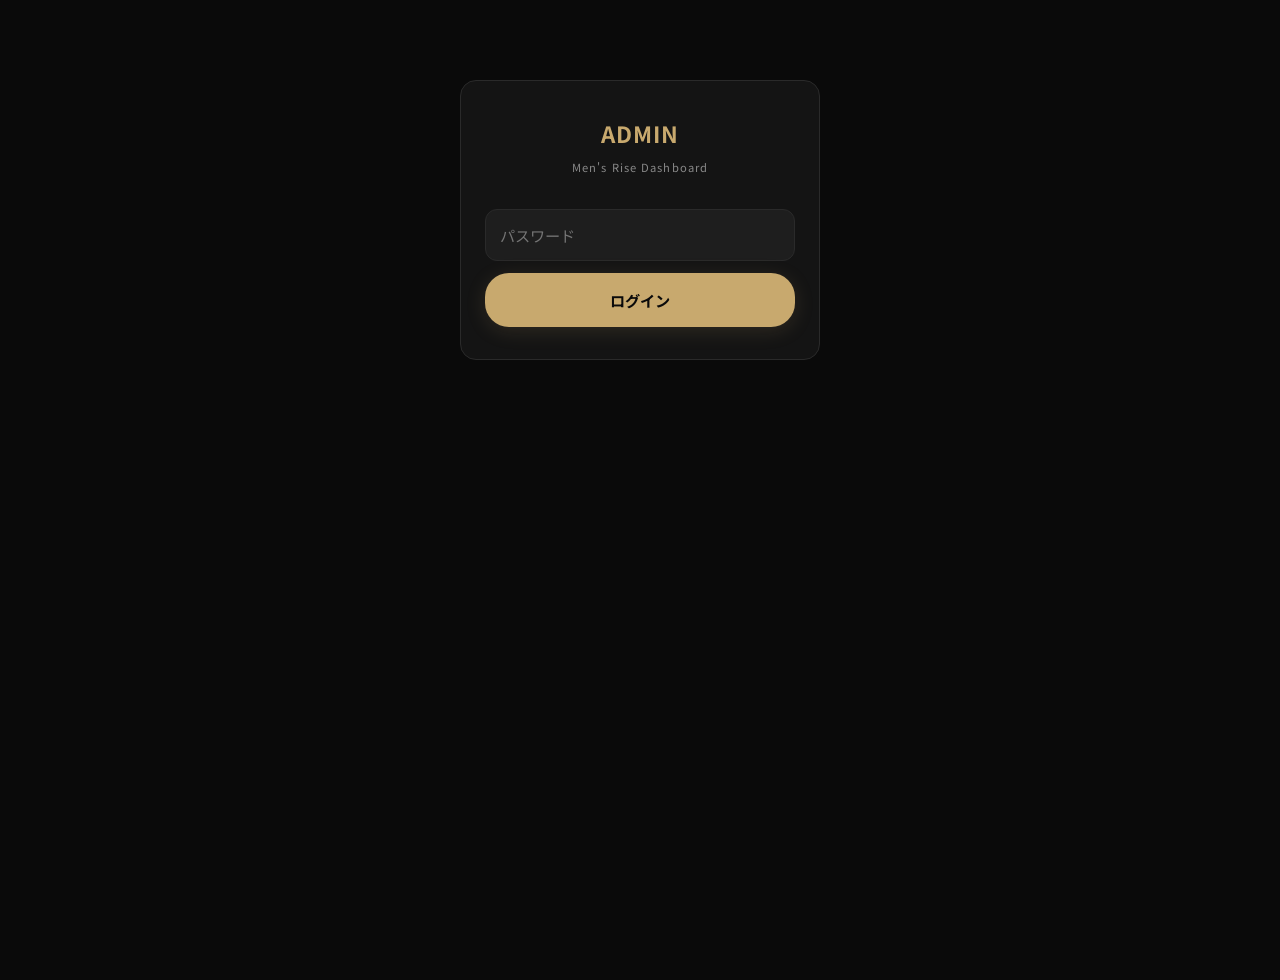
==== commit 48583dc7: "Fix: 診断全体の見出し・ラベルからセリフ体フォントを完全排除（ロゴのみ残す） - .result-card-title, .result-label, .coord-visual-title, ." ====
--- a/admin.html
+++ b/admin.html
@@ -13,7 +13,6 @@
       padding: 24px 20px;
     }
     .admin-title {
-      font-family: var(--font-serif);
       font-size: 1.4rem;
       color: var(--gold);
       margin-bottom: 4px;
@@ -75,7 +74,6 @@
       font-size: 2rem;
       font-weight: 900;
       color: var(--gold);
-      font-family: var(--font-serif);
     }
     .chart-section {
       background: var(--bg-card);
@@ -90,7 +88,6 @@
       letter-spacing: 0.1em;
       margin-bottom: 16px;
       text-transform: uppercase;
-      font-family: var(--font-serif);
       padding-bottom: 8px;
       border-bottom: 1px solid var(--border);
     }
@@ -124,7 +121,6 @@
       text-align: right;
       color: var(--text-muted);
       font-size: 0.75rem;
-      font-family: var(--font-serif);
     }
     /* 検索 */
     .search-box {
@@ -186,7 +182,6 @@
       font-size: 0.68rem;
       font-weight: 600;
       margin-right: 6px;
-      font-family: var(--font-serif);
     }
     .user-row {
       display: flex;
--- a/css/style.css
+++ b/css/style.css
@@ -160,10 +160,10 @@
 }
 
 .progress-count {
-  font-size: 0.7rem;
-  font-weight: 600;
-  color: var(--gold);
-  font-family: var(--font-serif);
+  font-size: 0.72rem;
+  font-weight: 700;
+  color: var(--gold);
+  letter-spacing: 0.04em;
 }
 
 .progress-bar {
@@ -245,9 +245,8 @@
   border: 1.5px solid var(--gold);
   color: var(--gold);
   border-radius: 50%;
-  font-size: 0.7rem;
-  font-weight: 700;
-  font-family: var(--font-serif);
+  font-size: 0.75rem;
+  font-weight: 700;
   margin-bottom: 16px;
 }
 
@@ -264,6 +263,23 @@
   color: var(--text-muted);
   margin-bottom: 28px;
   line-height: 1.6;
+}
+
+.question-illustration {
+  background: var(--bg-card);
+  border: 1px solid var(--border);
+  border-radius: var(--radius-md);
+  padding: 20px 16px;
+  margin-bottom: 24px;
+  color: var(--gold);
+}
+
+.question-illustration svg {
+  width: 100%;
+  height: auto;
+  max-width: 420px;
+  display: block;
+  margin: 0 auto;
 }
 
 /* ======== 選択肢ボタン ======== */
@@ -323,9 +339,8 @@
   border: 1.5px solid var(--border-light);
   flex-shrink: 0;
   transition: var(--transition);
-  font-size: 0.65rem;
-  font-weight: 700;
-  font-family: var(--font-serif);
+  font-size: 0.7rem;
+  font-weight: 700;
   color: var(--text-muted);
 }
 
@@ -514,13 +529,12 @@
 }
 
 .result-label {
-  font-size: 0.65rem;
-  font-weight: 600;
+  font-size: 0.68rem;
+  font-weight: 700;
   letter-spacing: 0.25em;
   color: var(--gold);
   margin-bottom: 10px;
   text-transform: uppercase;
-  font-family: var(--font-serif);
 }
 
 .result-type {
@@ -546,21 +560,29 @@
 }
 
 .result-card-title {
-  font-size: 0.65rem;
-  font-weight: 700;
-  letter-spacing: 0.15em;
+  font-size: 0.72rem;
+  font-weight: 700;
+  letter-spacing: 0.08em;
   color: var(--gold);
   margin-bottom: 12px;
   padding-bottom: 8px;
   border-bottom: 1px solid var(--border);
-  text-transform: uppercase;
-  font-family: var(--font-serif);
 }
 
 .result-card-body {
   font-size: 0.88rem;
   line-height: 1.85;
   color: #ececec;
+  font-family: var(--font-sans);
+}
+
+.result-card-body *,
+.result-card-body p,
+.result-card-body span,
+.result-card-body div,
+.result-card-body li,
+.result-card-body strong {
+  font-family: var(--font-sans) !important;
 }
 
 .result-card-body p,
@@ -615,12 +637,10 @@
 }
 
 .coord-visual-title {
-  font-size: 0.7rem;
-  font-weight: 700;
-  letter-spacing: 0.12em;
-  color: var(--gold);
-  font-family: var(--font-serif);
-  text-transform: uppercase;
+  font-size: 0.74rem;
+  font-weight: 700;
+  letter-spacing: 0.08em;
+  color: var(--gold);
 }
 
 .coord-visual-label {
@@ -703,10 +723,10 @@
   display: flex;
   justify-content: center;
   margin: 16px 0 8px;
-  font-size: 0.65rem;
-  color: var(--gold);
-  letter-spacing: 0.1em;
-  font-family: var(--font-serif);
+  font-size: 0.7rem;
+  color: var(--gold);
+  letter-spacing: 0.08em;
+  font-weight: 700;
 }
 
 /* ======== ゲーティング（ブラー） ======== */
@@ -934,11 +954,10 @@
 
 .top-brand {
   font-size: 0.6rem;
-  font-weight: 600;
-  letter-spacing: 0.3em;
+  font-weight: 700;
+  letter-spacing: 0.25em;
   color: var(--gold);
   margin-bottom: 6px;
-  font-family: var(--font-serif);
   text-transform: uppercase;
 }
 
